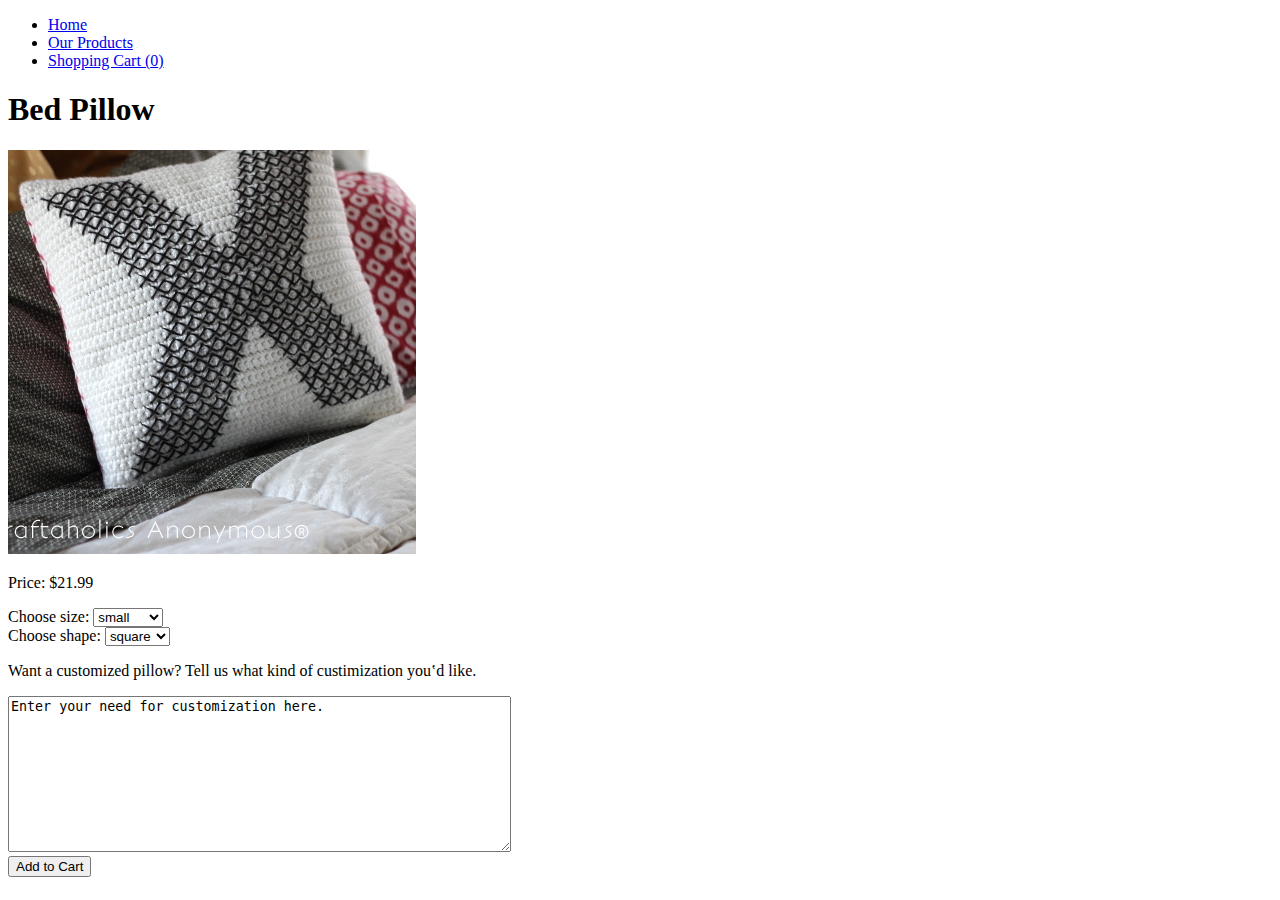
==== bed_pillow.html @ ffababeb "Finished all HTMLs" ====
<!doctype html>
<html lang="en">
<head>
  <meta charset="utf-8">
  <title>Flip Stitch Pillow</title>

  <!--The following line loads in your CSS style sheet-->
  <link rel="stylesheet" href="styles/index.css">

  <!--The following line loads in 2 fonts from Google Fonts: Bad Script and Lato-->
  <link href="https://fonts.googleapis.com/css?family=Bad+Script|Lato" rel="stylesheet">

  <!--The following line loads in your JS script-->
  <script src="js/todo.js"></script>
</head>

<body>
  <ul>
    <li><a href="index.html">Home</a></li>
    <li><a href="products.html">Our Products</a></li>
    <li><a href="shopping_cart.html">Shopping Cart (<span name="cart_items">0</span>)</a></li>
  </ul>
  <h1>Bed Pillow</h1>
  <img src="./resources/images/bed_pillow.jpg" class="starterImage" alt="a picture of bed pillow"></img>
  <form>
    <p>Price: $21.99</p>
    Choose size: <select name="size">
      <option value="small">small</option>
      <option value="medium">medium</option>
      <option value="large">large</option>
    </select>
    <br>
    Choose shape: <select name="shape">
      <option value="square">square</option>
      <option value="round">round</option>
      <option value="dog">dog</option>
      <option value="bear">bear</option>
      <option value="bunny">bunny</option>
      <option value="cat">cat</option>
      <option value="custom">custom</option>
    </select>
    <br>
    <p>Want a customized pillow? Tell us what kind of custimization you‛d like.</p>
    <textarea name="custom_message" rows="10" cols="60">Enter your need for customization here.</textarea>
    <br>
    <button type="submit">Add to Cart</button>
  </form>
</body>
</html>
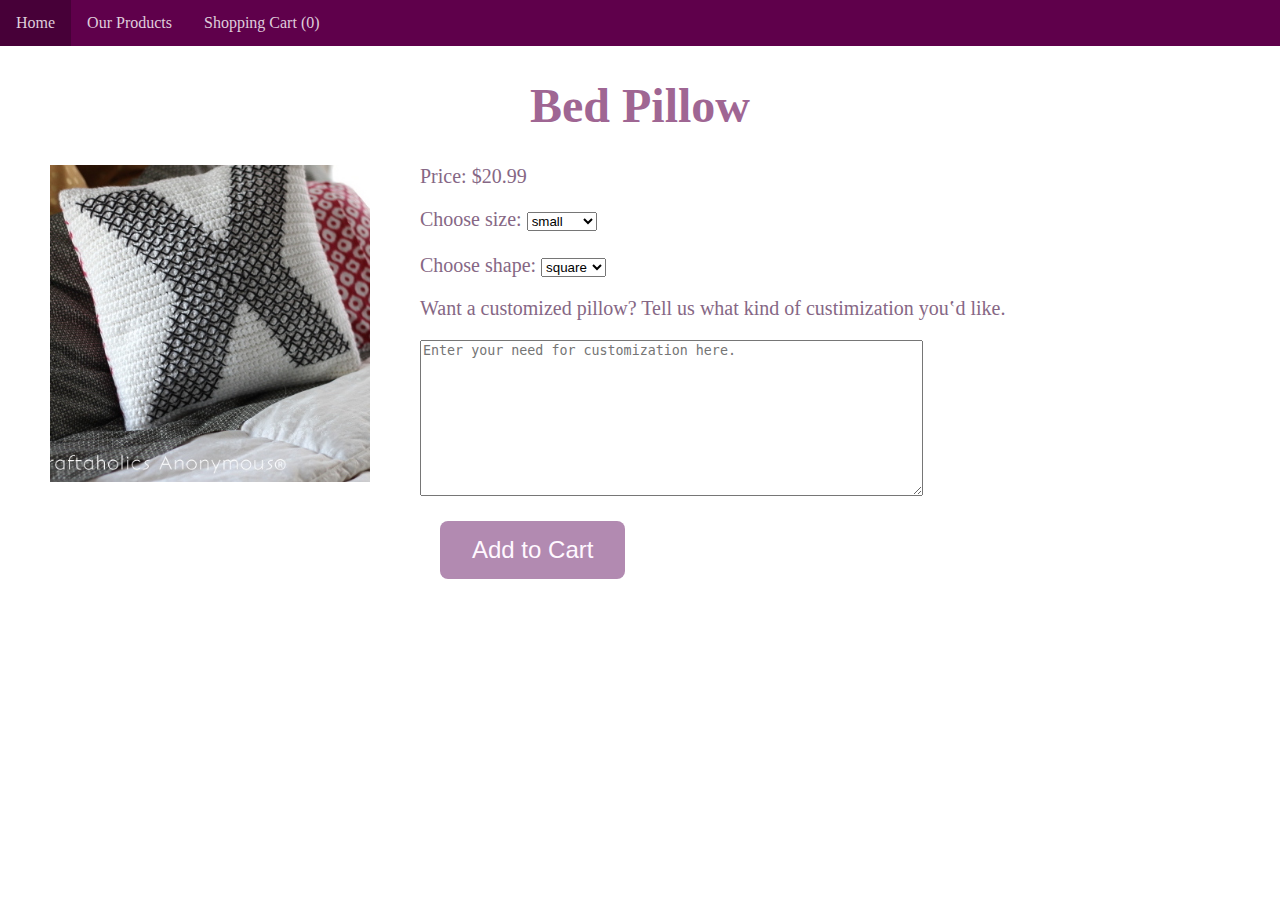
==== commit f8a106cf: "Added all CSS styles" ====
--- a/bed_pillow.html
+++ b/bed_pillow.html
@@ -7,43 +7,42 @@
   <!--The following line loads in your CSS style sheet-->
   <link rel="stylesheet" href="styles/index.css">
 
-  <!--The following line loads in 2 fonts from Google Fonts: Bad Script and Lato-->
-  <link href="https://fonts.googleapis.com/css?family=Bad+Script|Lato" rel="stylesheet">
-
   <!--The following line loads in your JS script-->
   <script src="js/todo.js"></script>
 </head>
 
 <body>
-  <ul>
-    <li><a href="index.html">Home</a></li>
-    <li><a href="products.html">Our Products</a></li>
-    <li><a href="shopping_cart.html">Shopping Cart (<span name="cart_items">0</span>)</a></li>
+  <ul class="navbar">
+    <li class="navbar-item"><a class="navbar-link" href="index.html">Home</a></li>
+    <li class="navbar-item"><a class="navbar-link" href="products.html">Our Products</a></li>
+    <li class="navbar-item"><a class="navbar-link" href="shopping_cart.html">Shopping Cart (<span name="cart_items">0</span>)</a></li>
   </ul>
   <h1>Bed Pillow</h1>
-  <img src="./resources/images/bed_pillow.jpg" class="starterImage" alt="a picture of bed pillow"></img>
-  <form>
-    <p>Price: $21.99</p>
-    Choose size: <select name="size">
-      <option value="small">small</option>
-      <option value="medium">medium</option>
-      <option value="large">large</option>
-    </select>
-    <br>
-    Choose shape: <select name="shape">
-      <option value="square">square</option>
-      <option value="round">round</option>
-      <option value="dog">dog</option>
-      <option value="bear">bear</option>
-      <option value="bunny">bunny</option>
-      <option value="cat">cat</option>
-      <option value="custom">custom</option>
-    </select>
-    <br>
-    <p>Want a customized pillow? Tell us what kind of custimization you‛d like.</p>
-    <textarea name="custom_message" rows="10" cols="60">Enter your need for customization here.</textarea>
-    <br>
-    <button type="submit">Add to Cart</button>
-  </form>
+  <img src="./resources/images/bed_pillow.jpg" class="largeImage" alt="a picture of bed pillow"></img>
+  <div class="container">
+    <form>
+      <p>Price: $20.99</p>
+      Choose size: <select name="size">
+        <option value="small">small</option>
+        <option value="medium">medium</option>
+        <option value="large">large</option>
+      </select>
+      <br><br>
+      Choose shape: <select name="shape">
+        <option value="square">square</option>
+        <option value="round">round</option>
+        <option value="dog">dog</option>
+        <option value="bear">bear</option>
+        <option value="bunny">bunny</option>
+        <option value="cat">cat</option>
+        <option value="custom">custom</option>
+      </select>
+      <br>
+      <p>Want a customized pillow? Tell us what kind of custimization you‛d like.</p>
+      <textarea name="custom_message" rows="10" cols="60" placeholder="Enter your need for customization here."></textarea>
+      <br>
+      <button class="btn btn-lg" type="submit">Add to Cart</button>
+    </form>
+  </div>
 </body>
 </html>
--- a/styles/index.css
+++ b/styles/index.css
@@ -0,0 +1,149 @@
+
+body{
+  text-align: center;
+  margin: auto;
+  font-family: "Comic Sans MS";
+}
+
+h1 {
+  color: #9F6693;
+  font-size: 48px;
+}
+
+p {
+  text-align: left;
+  color: #866785;
+  font-size: 20px;
+}
+
+form {
+  color: #866785;
+  font-size: 20px;
+}
+
+li {
+  text-align: left;
+}
+
+.product-link {
+  text-align: center;
+  font-size: 20px;
+  text-decoration: none;
+}
+
+.product-link:hover {
+  text-decoration: underline;
+  color: #433443;
+}
+
+.largeImage{
+  width: 20em;
+  float:left;
+  margin: 0px 50px 50px 50px;
+}
+
+.mediumImage {
+  width: 18em;
+  margin-bottom: 5px;
+}
+
+.smallImage {
+  width: 5em;
+  float: left;
+  margin: 10px 20px 10px 20px;
+}
+
+.imageBlock {
+  float: left;
+  margin: 50px 50px 50px 80px;
+}
+.container-row {
+  position: relative;
+  display: inline-block;
+  width: 70%;
+  margin: 0 auto;
+  text-align: center;
+}
+
+.container {
+  text-align: left;
+}
+
+.item {
+  border-style: solid;
+  border-radius: 3px;
+  background-color: #ECE0E9;
+  width: 80%;
+  margin: 0 auto;
+}
+
+.intro {
+  margin: 0px 50px 50px 30px;
+}
+
+.help-text {
+  color: #594559;
+  font-size: 20px;
+}
+
+.option-text {
+  color: #866785;
+  font-size: 20px;
+}
+
+.navbar {
+  list-style-type: none;
+  margin: 0;
+  padding: 0;
+  overflow: hidden;
+  background-color: #5F004B;
+}
+
+.navbar-item {
+  float: left;
+}
+
+.navbar-link {
+  display: block;
+  color: #DFCCDB;
+  text-align: center;
+  padding: 14px 16px;
+  text-decoration: none;
+}
+
+.navbar-link:hover {
+  background-color: #470038;
+}
+
+.btn {
+  background-color: #B28AB1;
+  border: none;
+  color: #FFF8FF;
+  padding: 15px 32px;
+  text-align: center;
+  text-decoration: none;
+  display: inline-block;
+  border-radius: 8px;
+  transition-duration: 0.4s;
+}
+
+.btn:hover {
+  background-color: #7F336F;
+  color: white;
+}
+.btn-lg {
+  font-size: 24px;
+  margin: 20px 0px 20px 20px;
+}
+
+.btn-sm {
+  font-size: 16px;
+  float: right;
+  margin: 10px 60px 10px 100px;
+}
+
+.checkout {
+  font-size: 32px;
+  text-align: right;
+  margin: 100px 100px 20px 10px;
+}
